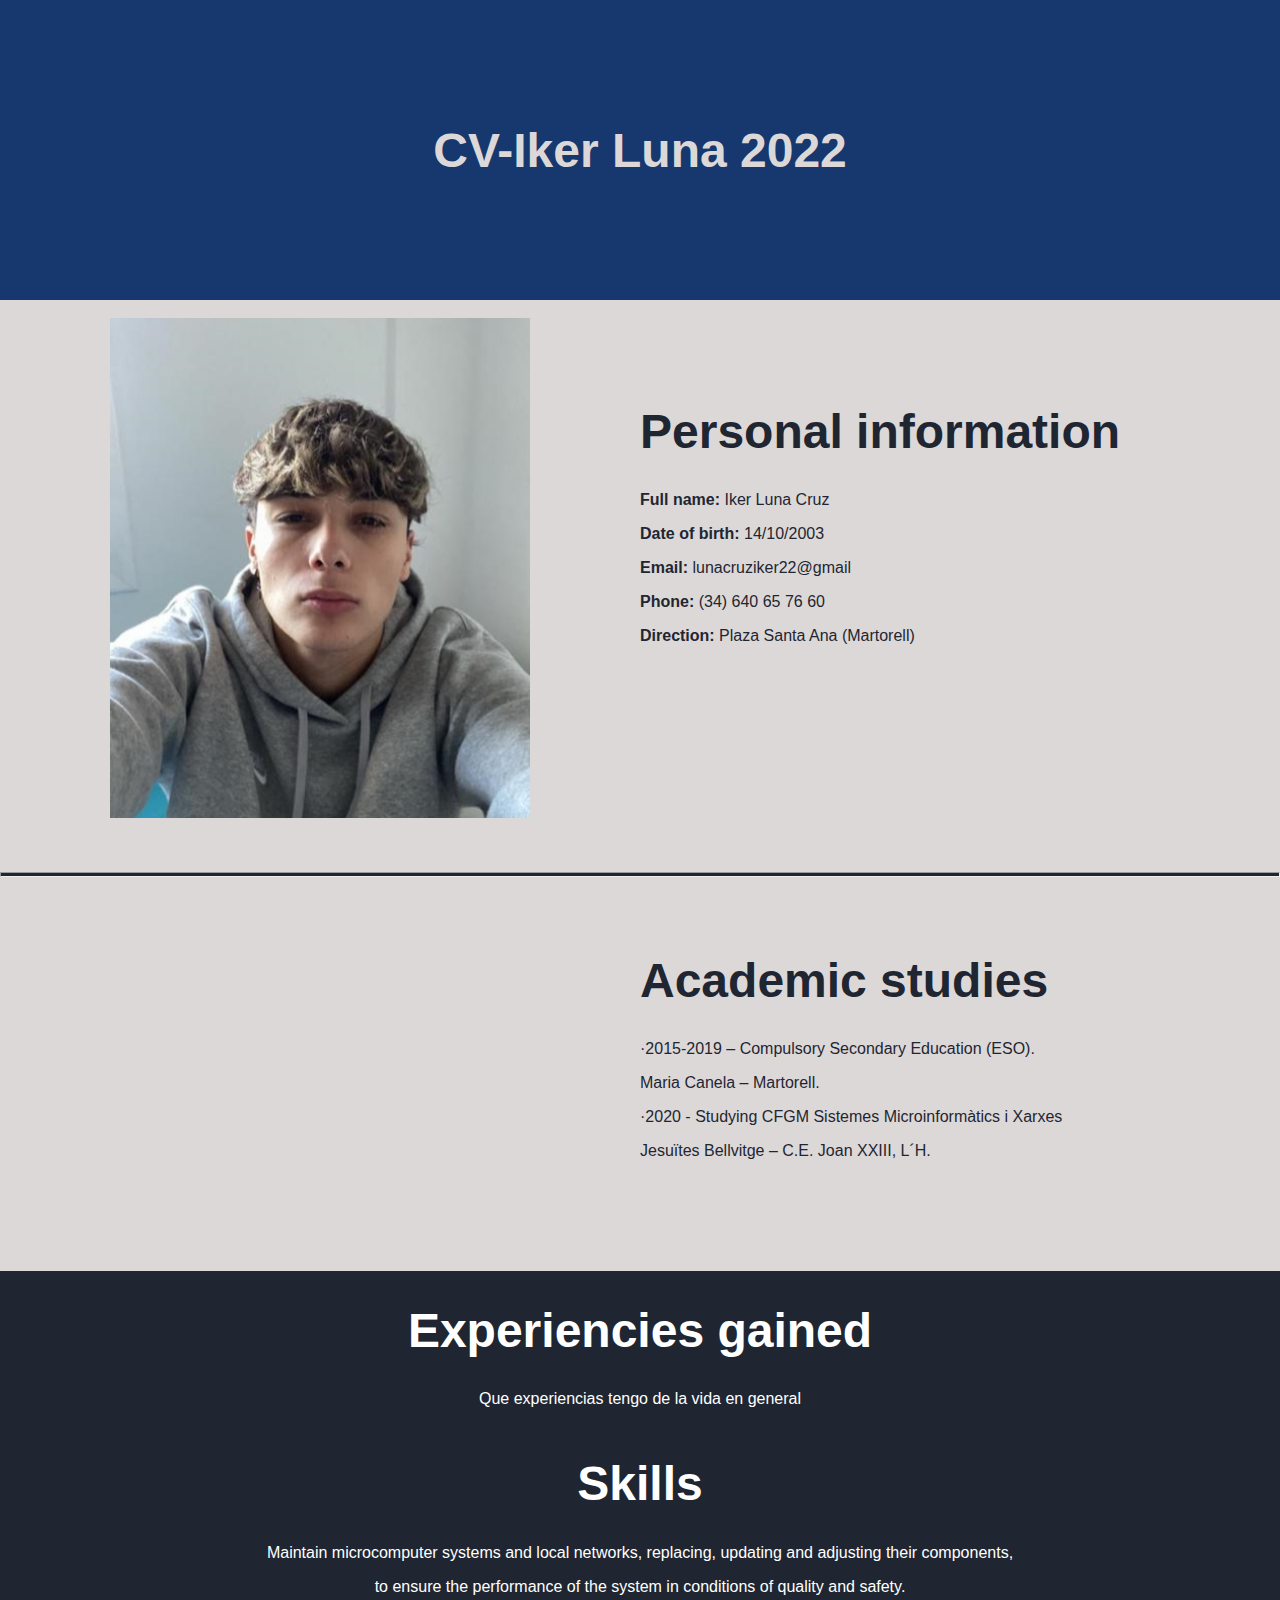
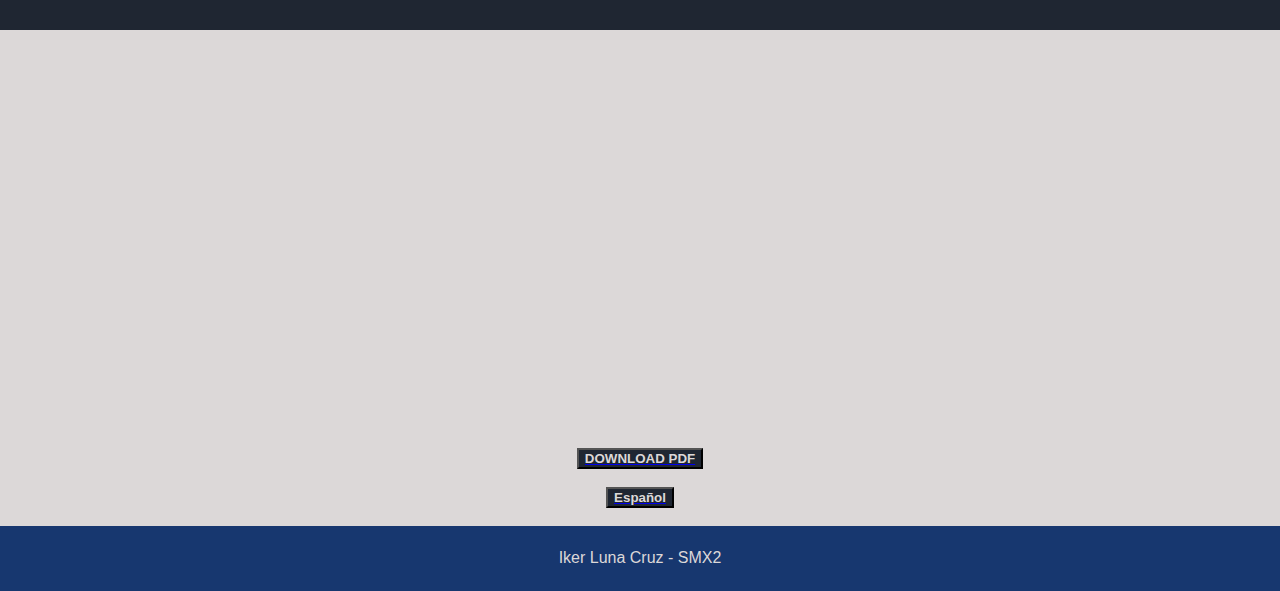
==== en/index.html @ 88a2f2a5 "first comm" ====
<!DOCTYPE html>
<html lang="en">

<head>
    <meta charset="UTF-8">
    <meta http-equiv="X-UA-Compatible" content="IE=edge">
    <meta name="viewport" content="width=device-width, initial-scale=1.0">
    <title>CV Iker Luna</title>
    <link rel="stylesheet" href="../css/style.css">
    <script src="../js/main.2sJesu%C3%AFtes%20Bellvitge%20-%20Centre%20d"></script>
    <link rel="preconnect" href="https://fonts.googleapis.com">
    <link rel="preconnect" href="https://fonts.gstatic.com" crossorigin>
    <link href="https://fonts.googleapis.com/css2?family=Varela+Round&display=swap" rel="stylesheet">
</head>

<body>
    <header class="flex" id="header">
        <h1>CV-Iker Luna 2022</h1>
    </header>
    <div class="row">
        <br>
        <div class="column-2 flex fila1">
            <img src="../img/Imagen correo.jpg" alt="imagen" id="imagen">
        </div>
        <br>
        <br>
        <br>
        <div class="column-2 fila1">
            <h1>Personal information</h1>
            <p><b>Full name:</b> Iker Luna Cruz</p>
            <p><b>Date of birth:</b> 14/10/2003</p>
            <p><b>Email:</b> lunacruziker22@gmail</p>
            <p><b>Phone:</b> (34) 640 65 76 60</p>
            <p><b>Direction:</b> Plaza Santa Ana (Martorell)</p>
            
        </div>
        <hr>
        <br>
        <div class="column-2 fila2 flex">
            <iframe src="https://www.google.com/maps/embed?pb=!1m18!1m12!1m3!1d2995.1127574472985!2d2.1051025156549263!3d41.349902806280525!2m3!1f0!2f0!3f0!3m2!1i1024!2i768!4f13.1!3m3!1m2!1s0x12a498d64bd023fd%3A0x26089fc39cb352a3!2sJesu%C3%AFtes%20Bellvitge%20-%20Centre%20d&#39;Estudis%20Joan%20XXIII!5e0!3m2!1sca!2ses!4v1651827604079!5m2!1sca!2ses"
                width="90%" height="100%" style="border:0;" allowfullscreen="" loading="lazy" referrerpolicy="no-referrer-when-downgrade"></iframe>
        </div>
        <br>
        <div class="column-2 fila2">
            <h1>Academic studies</h1>
            <p>·2015-2019 – Compulsory Secondary Education (ESO).</p>
            <p> Maria Canela – Martorell.</p> 
            <p>·2020 - Studying CFGM Sistemes Microinformàtics i Xarxes</p>
            <p>Jesuïtes Bellvitge – C.E. Joan XXIII, L´H.</p>
        </div>
        <div class="column-1 fila3">
            <h1>Experiencies gained</h1>
            <p>Que experiencias tengo de la vida en general</p>
        </div>
        <div class="column-1 fila4">
            <h1>Skills</h1>
            <p>Maintain microcomputer systems and local networks, replacing, updating and adjusting their components,</p>
            <p>to ensure the performance of the system in conditions of quality and safety.</p>
            <br>
        </div>
        <br>
        <br>
        <div class="column-1 fila5 flex">
            <iframe class="video" width="800" height="400" src="https://www.youtube.com/embed/TSJAxi2wPQ8" title="YouTube video player" frameborder="0" allow="accelerometer; autoplay; clipboard-write; encrypted-media; gyroscope; picture-in-picture" allowfullscreen></iframe>
        </div>
        <br>
        <div class="column-1 fila6 padding1">
            <br>
            <a target="_black" href="../CV Iker Luna.pdf" download="CV Iker Luna" class="flex"><button class="pdf"><b>DOWNLOAD PDF</b></button></a>
            <br>
            <a class="flex" href="../index.html"><button class="ingles"><b>Español</b></button></a>
            <br>
        </div>
    </div>
    <footer class="flex">
        <p>Iker Luna Cruz - SMX2</p>
    </footer>
</body>

</html>
---- css/style.css ----
html {
    font-size: 16px;
    font-family: 'Varela Round', sans-serif;
    background-color: #dcd8d8;
    color: #1f2632;
}


/* Redimensión de fuente utilizando rem */

p {
    font-size: 1rem;
}

h1 {
    font-size: 3rem;
}

h2 {
    font-size: 2rem;
}

h3 {
    font-size: 1.6rem;
}

h4 {
    font-size: 1.3rem;
}

h5 {
    font-size: 1.15rem;
}

h6 {
    font-size: 1.05rem;
}


/**************************/


/* clases predefinidas */

* {
    box-sizing: border-box;
    font-family: 'Quicksand', sans-serif;
}

body {
    margin: 0;
}


/* Clear floats after the columns */

.row:after {
    content: "";
    display: table;
    clear: both;
}


/* Diseño de columnas */

.column-1 {
    width: 100%;
    float: left;
}

.column-2 {
    width: 50%;
    float: left;
}

.column-3 {
    width: 33.33%;
    float: left;
}

.column-4 {
    width: 25%;
    float: left;
}

.column-5 {
    width: 20%;
    float: left;
}

.column-6 {
    width: 16.66%;
    float: left;
}

.column-75 {
    width: 75%;
    float: left;
}


/* Otras clases */

#header {
    background-color: #17376f;
    color: #dcd8d8;
    height: 300px;
    align-items: center;
    display: flex;
    
}

#imagen {
    height: 100%;
}

hr {
    height: 5px;
    background-color: #1f2632;
}

.fila1 {
    height: 500px;
}

.fila2 {
    height: 350px;
}

.fila3 {
    text-align: center;
    color: white;
    background-color: #1f2632;
}

.fila4 {
    text-align: center;
    color: white;
    background-color: #1f2632;
}

.pdf {
    background-color: #1f2632;
    color: #dcd8d8;
}

.ingles {
    background-color: #1f2632;
    color: #dcd8d8;
}

footer {
    background-color: #17376f;
    color: #dcd8d8;
    height: 65px;
}

video{
    padding-top: 5%;
    padding-bottom: 5%;
    

}

/* clase para centrar contenido en horizontal y vertical (lo centra respecto al elemento padre) */

.flex {
    display: flex;
    align-items: center;
    justify-content: center;
}

@media only screen and (max-width: 600px) {
    /* column-2 pasará de tener 50% a 100% */
    .column-2 {
        width: 100%;
    }
    /* column-3 pasará de tener 33.33% a 100% */
    .column-3 {
        width: 100%;
    }
    /* column-4 pasará de tener 25% a 50% */
    .column-4 {
        width: 50%;
    }
    img {
        height: 60vw;
    }
}
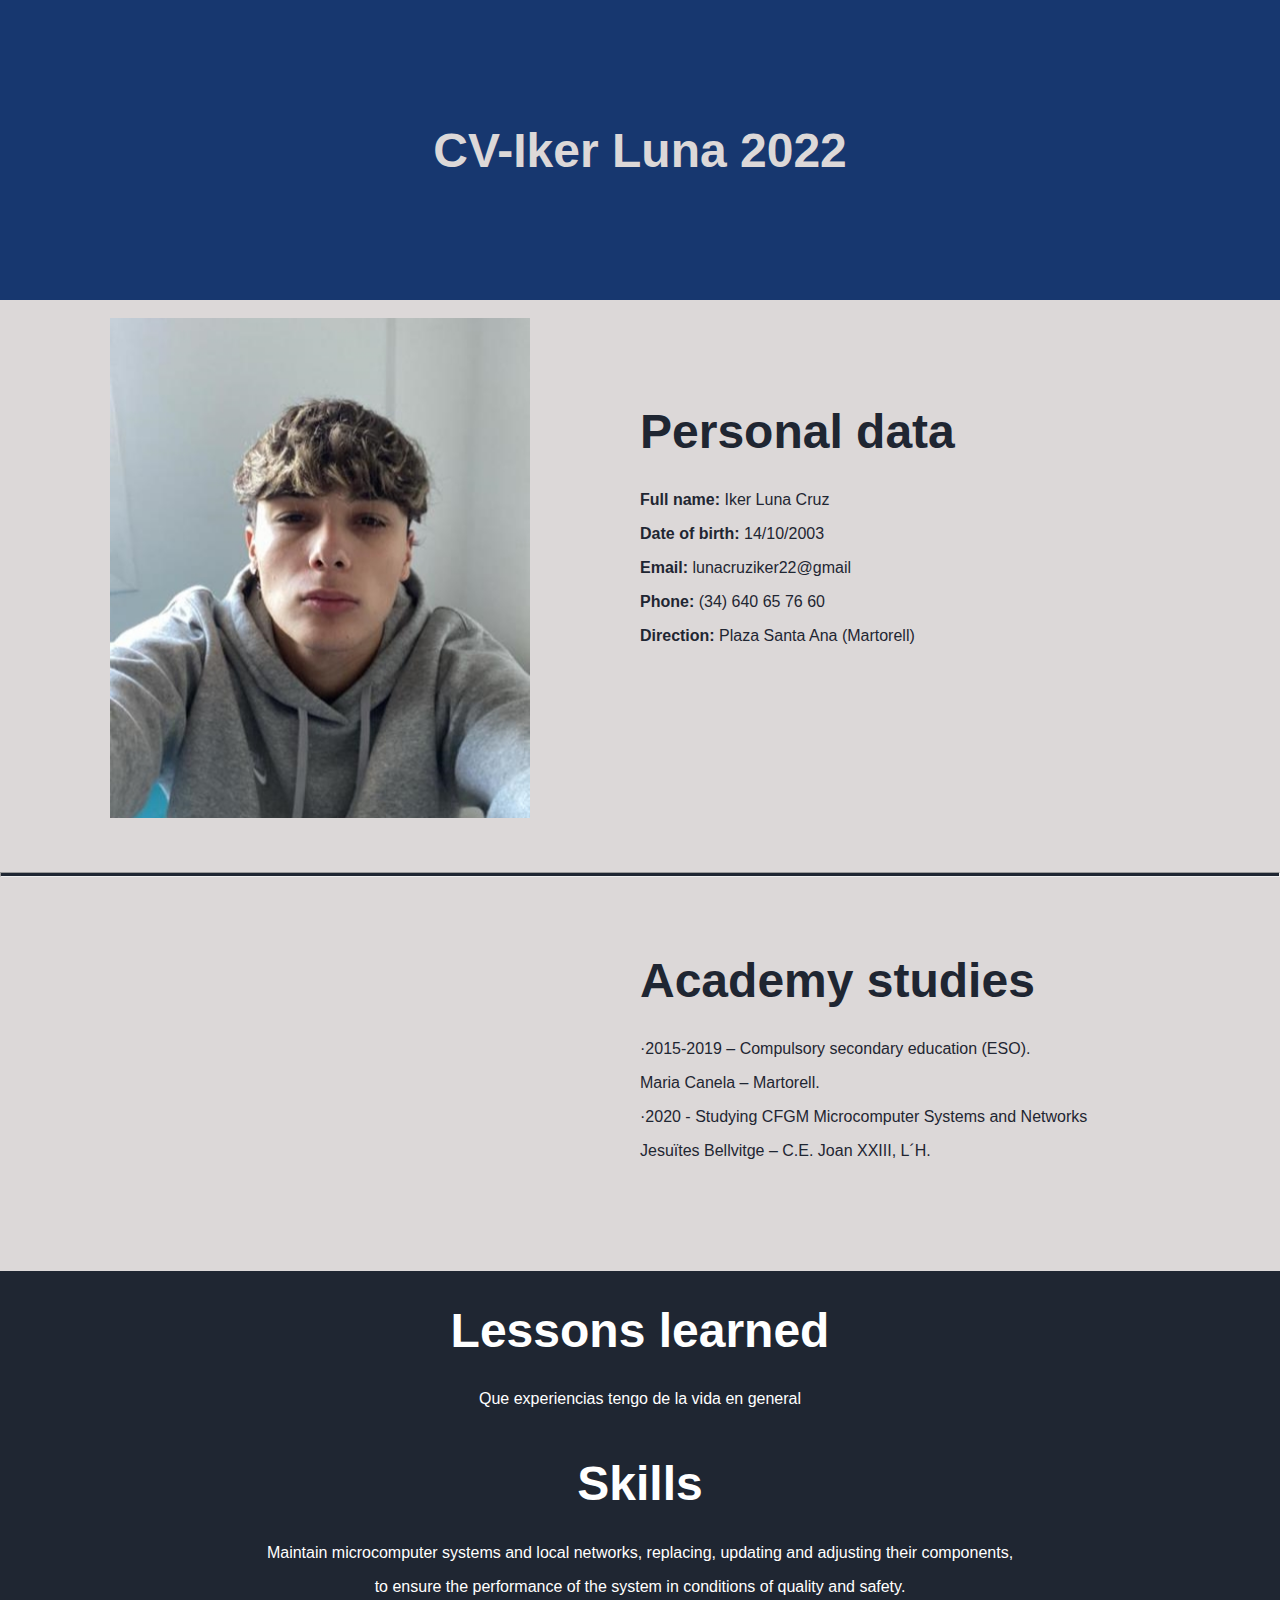
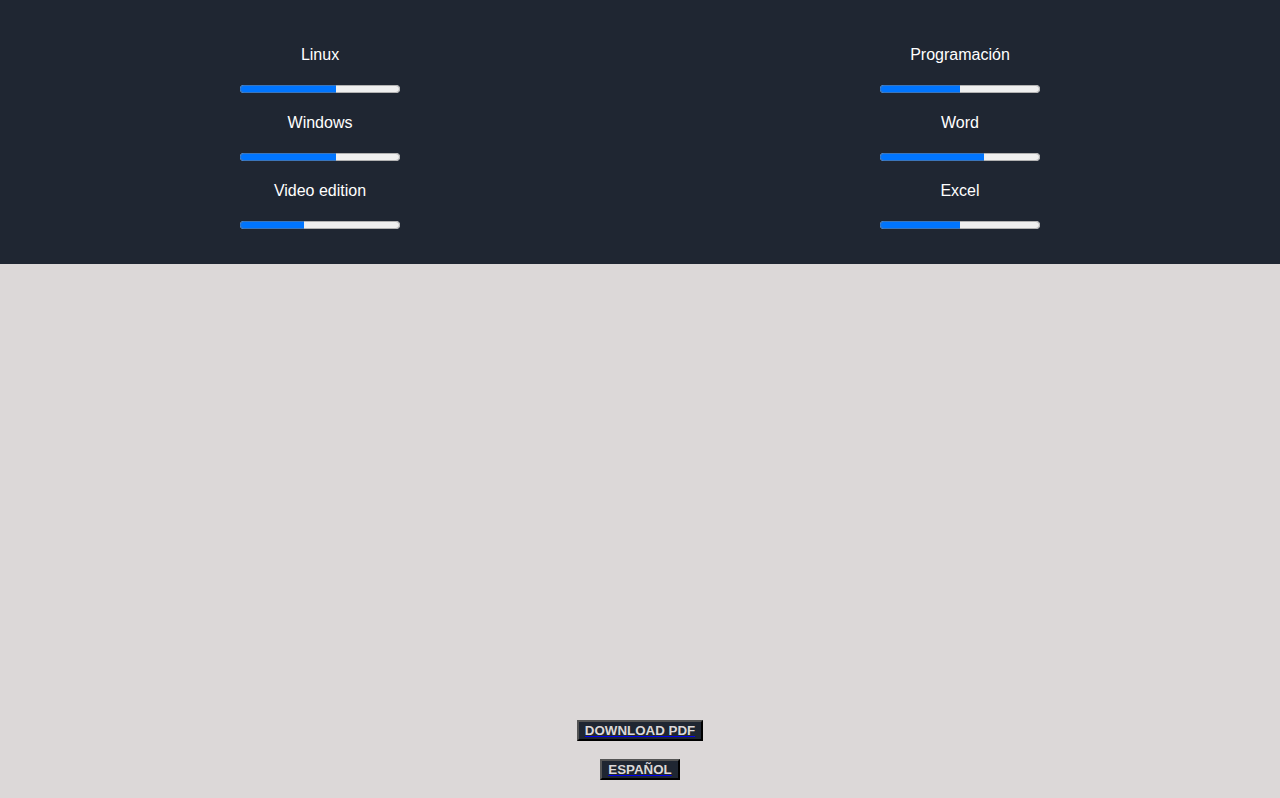
==== commit d07bcf7c: "first comm" ====
--- a/en/index.html
+++ b/en/index.html
@@ -7,7 +7,7 @@
     <meta name="viewport" content="width=device-width, initial-scale=1.0">
     <title>CV Iker Luna</title>
     <link rel="stylesheet" href="../css/style.css">
-    <script src="../js/main.2sJesu%C3%AFtes%20Bellvitge%20-%20Centre%20d"></script>
+    <script src="../js/main.js"></script>
     <link rel="preconnect" href="https://fonts.googleapis.com">
     <link rel="preconnect" href="https://fonts.gstatic.com" crossorigin>
     <link href="https://fonts.googleapis.com/css2?family=Varela+Round&display=swap" rel="stylesheet">
@@ -26,13 +26,13 @@
         <br>
         <br>
         <div class="column-2 fila1">
-            <h1>Personal information</h1>
+            <h1>Personal data</h1>
             <p><b>Full name:</b> Iker Luna Cruz</p>
             <p><b>Date of birth:</b> 14/10/2003</p>
             <p><b>Email:</b> lunacruziker22@gmail</p>
             <p><b>Phone:</b> (34) 640 65 76 60</p>
             <p><b>Direction:</b> Plaza Santa Ana (Martorell)</p>
-            
+
         </div>
         <hr>
         <br>
@@ -42,14 +42,14 @@
         </div>
         <br>
         <div class="column-2 fila2">
-            <h1>Academic studies</h1>
-            <p>·2015-2019 – Compulsory Secondary Education (ESO).</p>
-            <p> Maria Canela – Martorell.</p> 
-            <p>·2020 - Studying CFGM Sistemes Microinformàtics i Xarxes</p>
+            <h1>Academy studies</h1>
+            <p>·2015-2019 – Compulsory secondary education (ESO).</p>
+            <p> Maria Canela – Martorell.</p>
+            <p>·2020 - Studying CFGM Microcomputer Systems and Networks</p>
             <p>Jesuïtes Bellvitge – C.E. Joan XXIII, L´H.</p>
         </div>
         <div class="column-1 fila3">
-            <h1>Experiencies gained</h1>
+            <h1>Lessons learned</h1>
             <p>Que experiencias tengo de la vida en general</p>
         </div>
         <div class="column-1 fila4">
@@ -57,10 +57,19 @@
             <p>Maintain microcomputer systems and local networks, replacing, updating and adjusting their components,</p>
             <p>to ensure the performance of the system in conditions of quality and safety.</p>
             <br>
+            <div class="column-2 fila4 progreso">
+                <p>Linux</p><progress max="100" value="60"></progress>
+                <p>Windows</p><progress max="100" value="60"></progress>
+                <p>Video edition</p><progress max="100" value="40"></progress>
+            </div>
+                <p>Programación</p><progress max="100" value="50"></progress>
+                <p>Word</p><progress max="100" value="65"></progress>
+                <p>Excel</p><progress max="100" value="50"></progress>
+            </div>
         </div>
         <br>
-        <br>
         <div class="column-1 fila5 flex">
+            <br>
             <iframe class="video" width="800" height="400" src="https://www.youtube.com/embed/TSJAxi2wPQ8" title="YouTube video player" frameborder="0" allow="accelerometer; autoplay; clipboard-write; encrypted-media; gyroscope; picture-in-picture" allowfullscreen></iframe>
         </div>
         <br>
@@ -68,7 +77,7 @@
             <br>
             <a target="_black" href="../CV Iker Luna.pdf" download="CV Iker Luna" class="flex"><button class="pdf"><b>DOWNLOAD PDF</b></button></a>
             <br>
-            <a class="flex" href="../index.html"><button class="ingles"><b>Español</b></button></a>
+            <a class="flex" href="../index.html"><button class="ingles"><b>ESPAÑOL</b></button></a>
             <br>
         </div>
     </div>
--- a/css/style.css
+++ b/css/style.css
@@ -107,7 +107,6 @@
     height: 300px;
     align-items: center;
     display: flex;
-    
 }
 
 #imagen {
@@ -137,6 +136,11 @@
     text-align: center;
     color: white;
     background-color: #1f2632;
+    padding-bottom: 15px;
+}
+
+.fila5 {
+    padding-top: 20px;
 }
 
 .pdf {
@@ -153,14 +157,16 @@
     background-color: #17376f;
     color: #dcd8d8;
     height: 65px;
+    text-align: center;
+    padding-bottom: 40px;
+    padding-top: 40px;
 }
 
-video{
+video {
     padding-top: 5%;
     padding-bottom: 5%;
-    
+}
 
-}
 
 /* clase para centrar contenido en horizontal y vertical (lo centra respecto al elemento padre) */
 
@@ -186,4 +192,8 @@
     img {
         height: 60vw;
     }
+    #imagen {
+        height: 425px;
+        width: 100%;
+    }
 }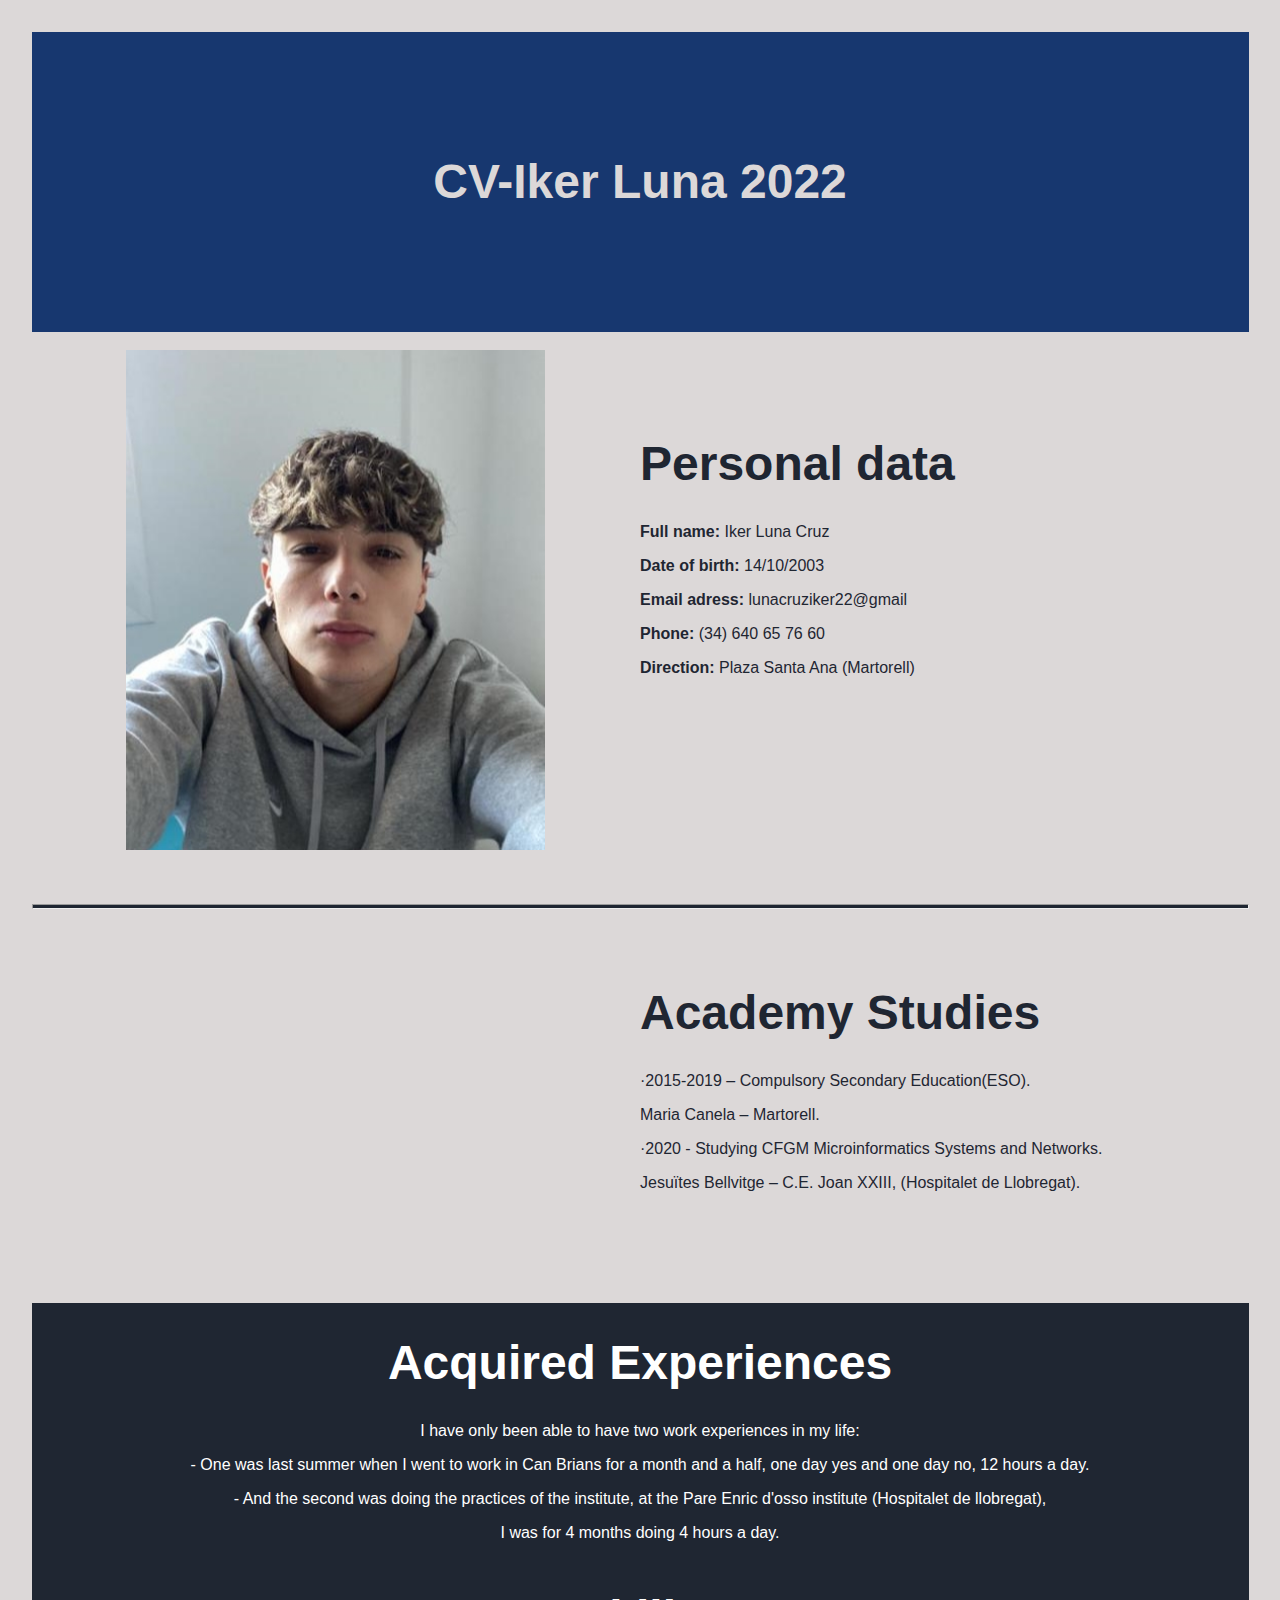
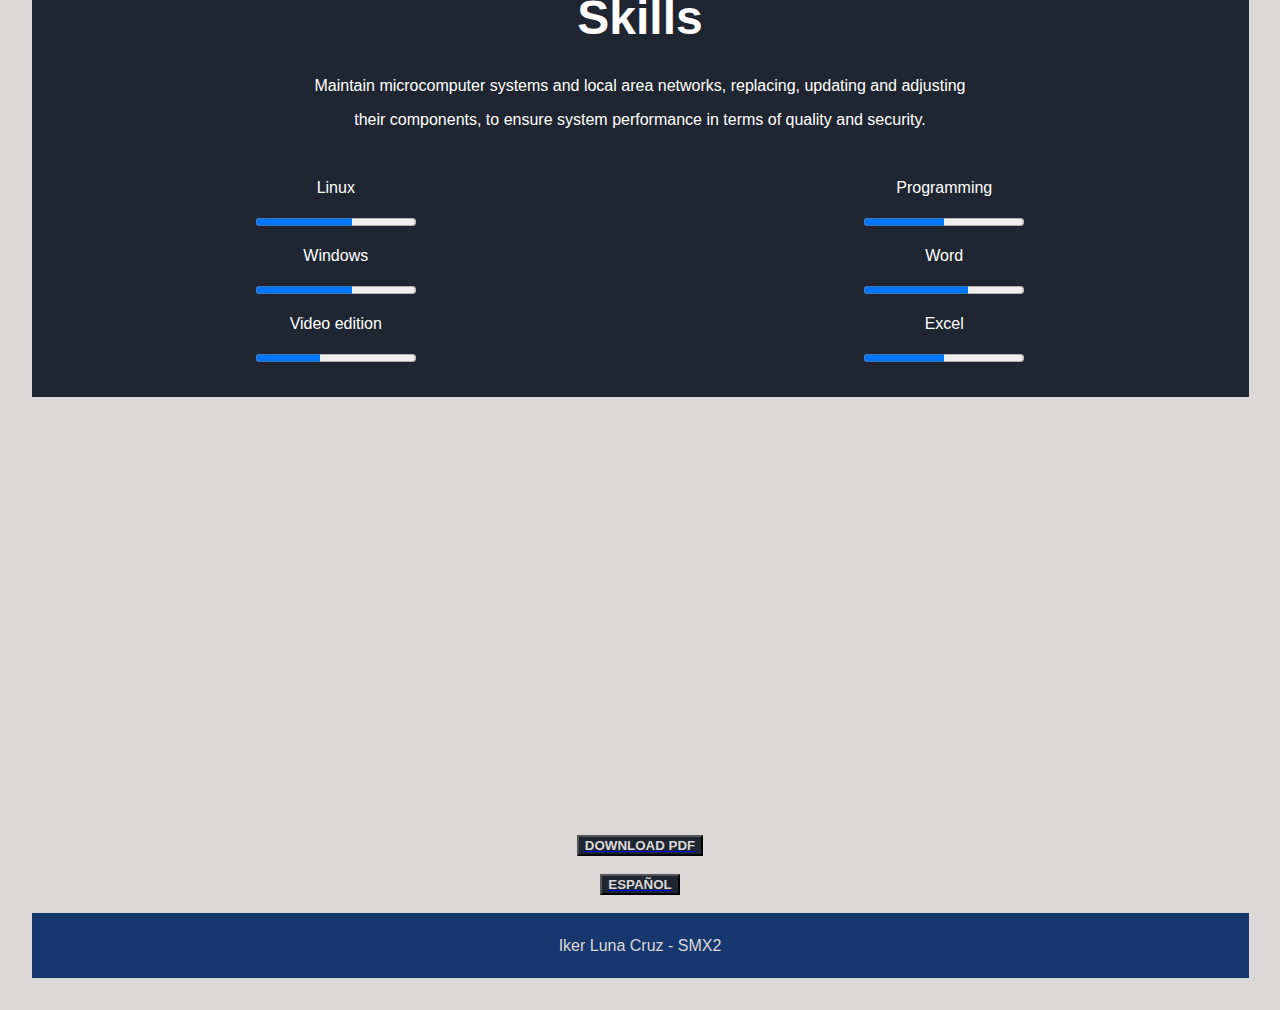
==== commit 15ecdd91: "first comm" ====
--- a/en/index.html
+++ b/en/index.html
@@ -29,7 +29,7 @@
             <h1>Personal data</h1>
             <p><b>Full name:</b> Iker Luna Cruz</p>
             <p><b>Date of birth:</b> 14/10/2003</p>
-            <p><b>Email:</b> lunacruziker22@gmail</p>
+            <p><b>Email adress:</b> lunacruziker22@gmail</p>
             <p><b>Phone:</b> (34) 640 65 76 60</p>
             <p><b>Direction:</b> Plaza Santa Ana (Martorell)</p>
 
@@ -42,27 +42,31 @@
         </div>
         <br>
         <div class="column-2 fila2">
-            <h1>Academy studies</h1>
-            <p>·2015-2019 – Compulsory secondary education (ESO).</p>
+            <h1>Academy Studies</h1>
+            <p>·2015-2019 – Compulsory Secondary Education(ESO).</p>
             <p> Maria Canela – Martorell.</p>
-            <p>·2020 - Studying CFGM Microcomputer Systems and Networks</p>
-            <p>Jesuïtes Bellvitge – C.E. Joan XXIII, L´H.</p>
+            <p>·2020 - Studying CFGM Microinformatics Systems and Networks.</p>
+            <p>Jesuïtes Bellvitge – C.E. Joan XXIII, (Hospitalet de Llobregat).</p>
         </div>
         <div class="column-1 fila3">
-            <h1>Lessons learned</h1>
-            <p>Que experiencias tengo de la vida en general</p>
+            <h1>Acquired Experiences</h1>
+            <p>I have only been able to have two work experiences in my life:</p> 
+            <p>- One was last summer when I went to work in Can Brians for a month and a half, one day yes and one day no, 12 hours a day.</p>   
+            <p>- And the second was doing the practices of the institute, at the Pare Enric d'osso institute (Hospitalet de llobregat),</p> 
+            <p>I was for 4 months doing 4 hours a day.</p>
         </div>
         <div class="column-1 fila4">
             <h1>Skills</h1>
-            <p>Maintain microcomputer systems and local networks, replacing, updating and adjusting their components,</p>
-            <p>to ensure the performance of the system in conditions of quality and safety.</p>
+            <p>Maintain microcomputer systems and local area networks, replacing, updating and adjusting</p> 
+            <p>their components, to ensure system performance in terms of quality and security.</p>
             <br>
             <div class="column-2 fila4 progreso">
                 <p>Linux</p><progress max="100" value="60"></progress>
                 <p>Windows</p><progress max="100" value="60"></progress>
                 <p>Video edition</p><progress max="100" value="40"></progress>
             </div>
-                <p>Programación</p><progress max="100" value="50"></progress>
+            <div class="column-2 fila4 progreso">
+                <p>Programming</p><progress max="100" value="50"></progress>
                 <p>Word</p><progress max="100" value="65"></progress>
                 <p>Excel</p><progress max="100" value="50"></progress>
             </div>
@@ -83,7 +87,4 @@
     </div>
     <footer class="flex">
         <p>Iker Luna Cruz - SMX2</p>
-    </footer>
-</body>
-
-</html>+    </footer>--- a/css/style.css
+++ b/css/style.css
@@ -48,7 +48,7 @@
 }
 
 body {
-    margin: 0;
+    margin: 3.5vh;
 }
 
 
@@ -107,6 +107,7 @@
     height: 300px;
     align-items: center;
     display: flex;
+    text-align: center;
 }
 
 #imagen {
@@ -157,9 +158,6 @@
     background-color: #17376f;
     color: #dcd8d8;
     height: 65px;
-    text-align: center;
-    padding-bottom: 40px;
-    padding-top: 40px;
 }
 
 video {
